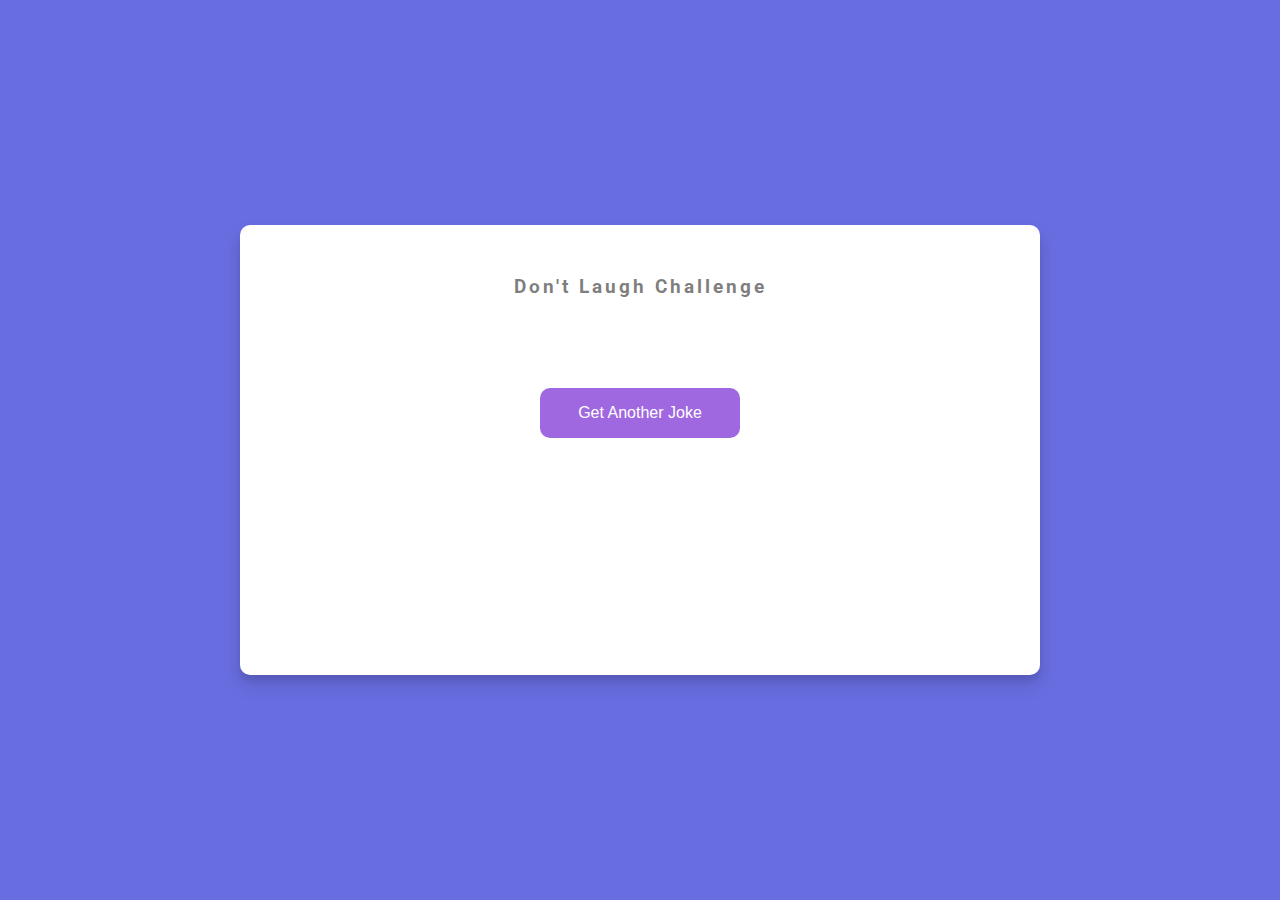
==== dad-jokes/index.html @ 6caa6310 "set basic layout with html and css" ====
<!DOCTYPE html>
<html lang="en">
  <head>
    <meta charset="UTF-8" />
    <meta name="viewport" content="width=device-width, initial-scale=1.0" />
    <title>Dad Jokes</title>
    <link rel="stylesheet" href="style.css" />
    <link
      rel="stylesheet"
      href="https://fonts.googleapis.com/css2?family=Roboto:wght@400;700&display=swap"
    />
  </head>
  <body>
    <main>
      <h1>Don't Laugh Challenge</h1>
      <p></p>
      <button>Get Another Joke</button>
    </main>
    <script src="script.js"></script>
  </body>
</html>
---- dad-jokes/style.css ----
* {
    margin: 0;
    padding: 0;
    box-sizing: border-box;
}

body {
    font-family: Roboto, sans-serif;
    background-color: #686de0;
    overflow: hidden;
    display: flex;
    align-items: center;
    justify-content: center;
    flex-direction: column;
    width: 100vw;
    height: 100vh;
}

main {
    background-color: #fff;
    border-radius: 10px;
    text-align: center;
    width: 800px;
    height: 50vh;
    max-width: 100%;
    align-items: center;
    box-shadow: 0 10px 20px rgba(0, 0, 0, 0.1), 0 6px 6px rgba(0, 0, 0, 0.1);
}

h1 {
    font-size: 1.2rem;
    letter-spacing: 3px;
    opacity: 0.5;
    margin: 50px 0;
}

p {
    max-width: 600px;
    font-size: 1.8rem;
    letter-spacing: 1px;
    line-height: 40px;
    margin: 0 auto;
}

button {
    background-color: transparent;
    border: 0;
    font-size: 1rem;
    background-color: #9f68e0;
    color: #fff;
    width: 200px;
    height: 50px;
    border-radius: 10px;
    cursor: pointer;
    outline: 0;
    margin: 40px 0;
}
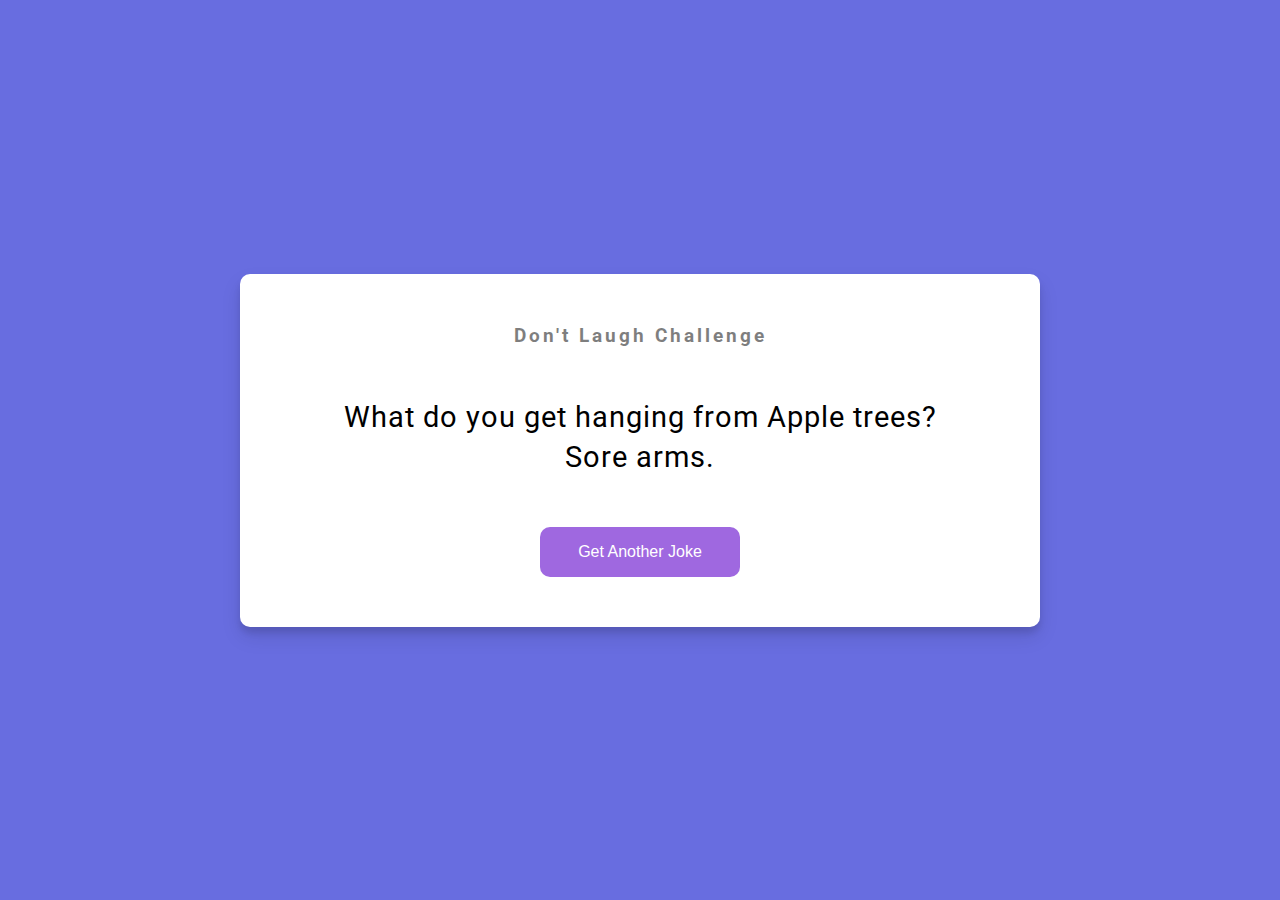
==== commit 5a0adac7: "change margins and add sample joke" ====
--- a/dad-jokes/index.html
+++ b/dad-jokes/index.html
@@ -13,7 +13,7 @@
   <body>
     <main>
       <h1>Don't Laugh Challenge</h1>
-      <p></p>
+      <p>What do you get hanging from Apple trees? Sore arms.</p>
       <button>Get Another Joke</button>
     </main>
     <script src="script.js"></script>
--- a/dad-jokes/style.css
+++ b/dad-jokes/style.css
@@ -21,7 +21,6 @@
     border-radius: 10px;
     text-align: center;
     width: 800px;
-    height: 50vh;
     max-width: 100%;
     align-items: center;
     box-shadow: 0 10px 20px rgba(0, 0, 0, 0.1), 0 6px 6px rgba(0, 0, 0, 0.1);
@@ -39,7 +38,7 @@
     font-size: 1.8rem;
     letter-spacing: 1px;
     line-height: 40px;
-    margin: 0 auto;
+    margin: 50px auto;
 }
 
 button {
@@ -53,5 +52,5 @@
     border-radius: 10px;
     cursor: pointer;
     outline: 0;
-    margin: 40px 0;
+    margin-bottom: 50px;
 }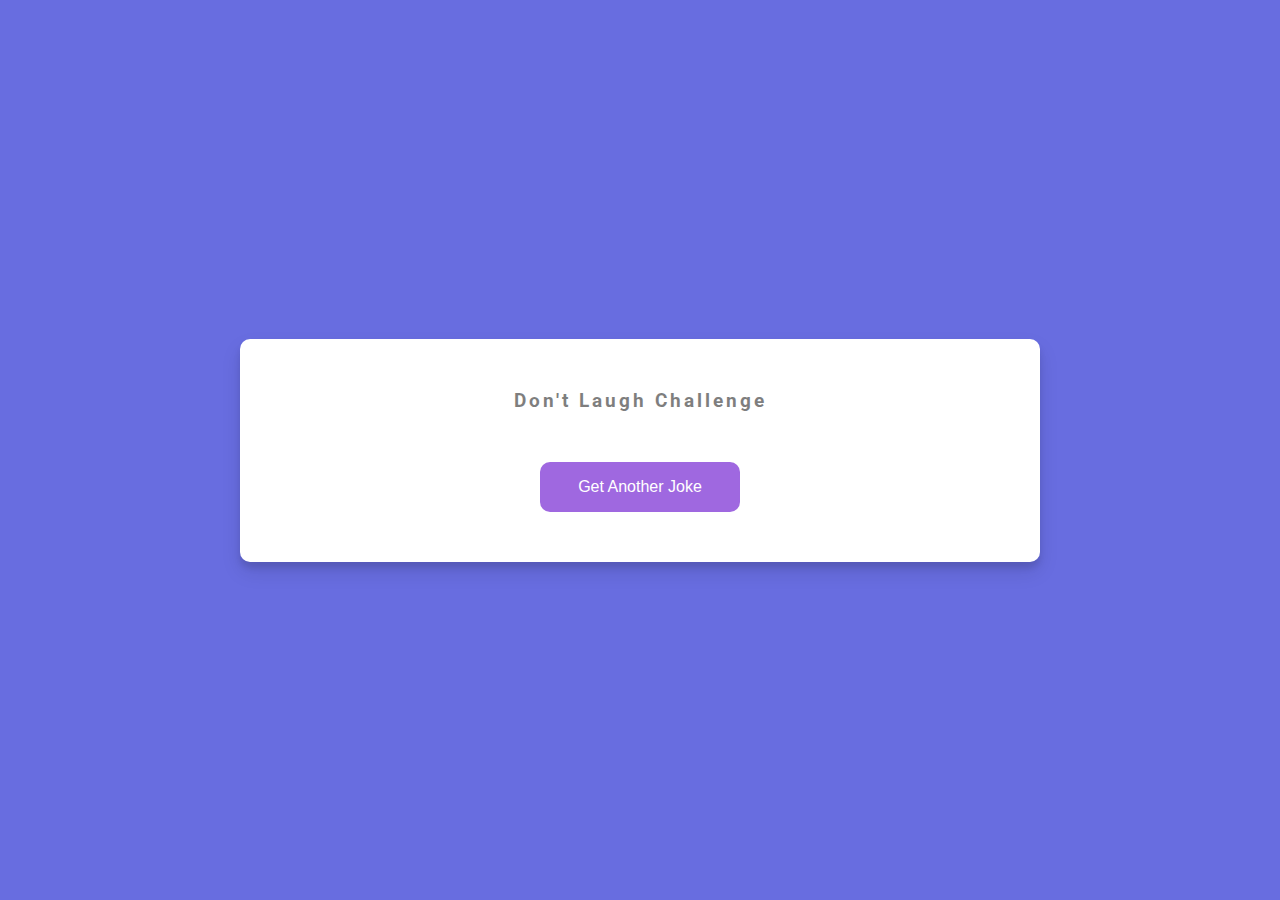
==== commit f880931b: "finish js file with ajax and after reading the api docs" ====
--- a/dad-jokes/index.html
+++ b/dad-jokes/index.html
@@ -13,7 +13,7 @@
   <body>
     <main>
       <h1>Don't Laugh Challenge</h1>
-      <p>What do you get hanging from Apple trees? Sore arms.</p>
+      <p></p>
       <button>Get Another Joke</button>
     </main>
     <script src="script.js"></script>
